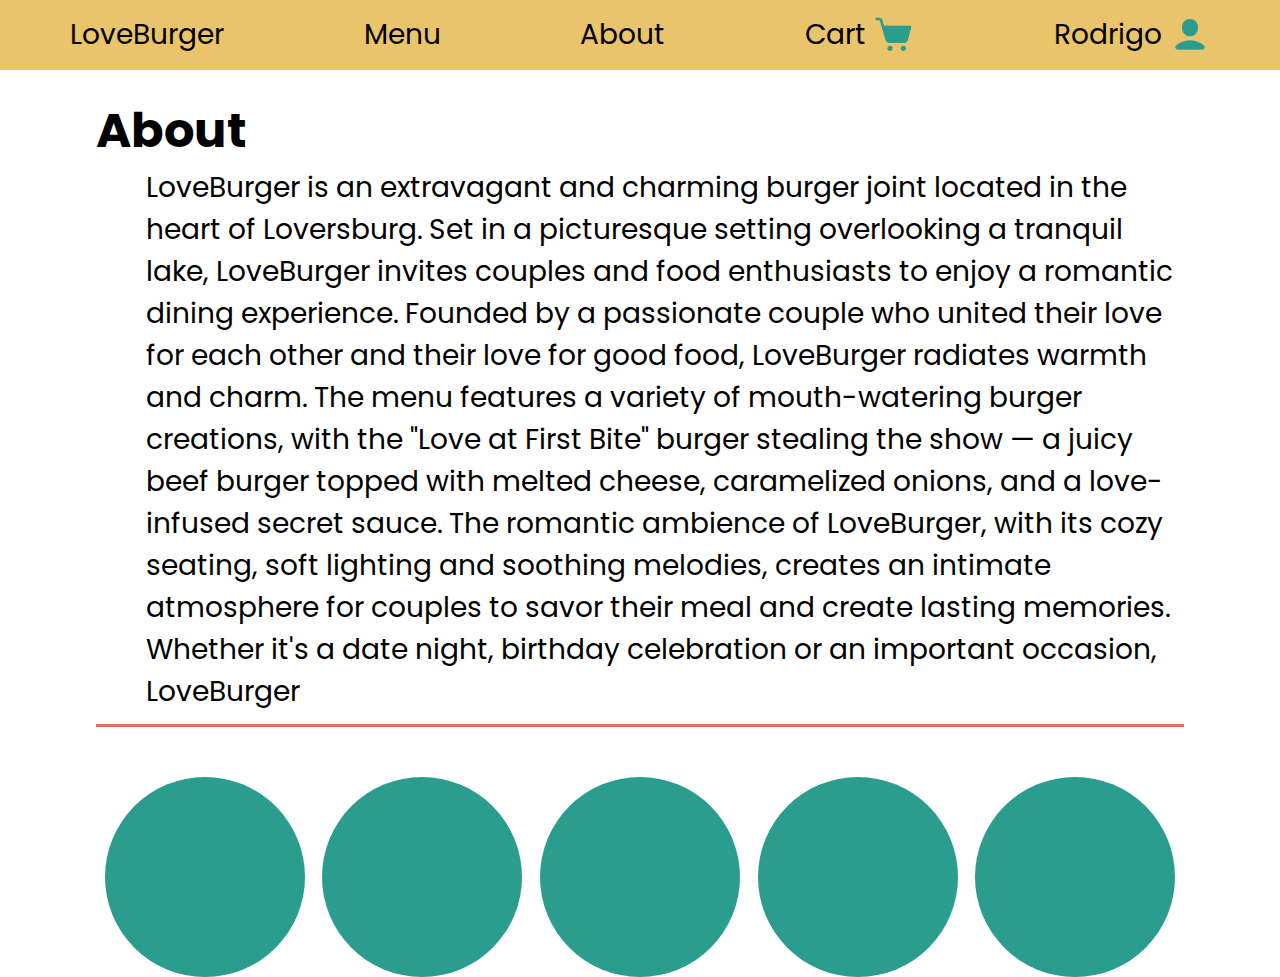
==== about.html @ a91a7531 "Initial commit" ====
<!DOCTYPE html>
<html lang="pr-br">
<head>
    <meta charset="UTF-8">
    <meta name="viewport" content="width=device-width, initial-scale=1.0">
    <title>LoveBurger</title>
    <link rel="stylesheet" href="style.css">
    <script src="js.js"></script>
</head>
<body>
    <header>
        <a href="index.html">LoveBurger</a>
        <a href="index.html">Menu</a>
        <a href="about.html">About</a>
        <a href="cart.html">Cart<img src="imgs/shopping.png"></a>
        <div class="user2"><a href="singpage.html">Rodrigo<img src="imgs/user.png"></a></div>
    </header>
    <main>
        <div class="top-text about">
            <h1>About</h1>
            <p>LoveBurger is an extravagant and charming burger joint located in the heart of Loversburg. Set in a picturesque setting overlooking a tranquil lake, LoveBurger invites couples and food enthusiasts to enjoy a romantic dining experience. Founded by a passionate couple who united their love for each other and their love for good food, LoveBurger radiates warmth and charm. The menu features a variety of mouth-watering burger creations, with the "Love at First Bite" burger stealing the show — a juicy beef burger topped with melted cheese, caramelized onions, and a love-infused secret sauce. The romantic ambience of LoveBurger, with its cozy seating, soft lighting and soothing melodies, creates an intimate atmosphere for couples to savor their meal and create lasting memories. Whether it's a date night, birthday celebration or an important occasion, LoveBurger</p>
        </div>
        <div class="about-imgs">
            <div class="about-imgs-circle"></div>
            <div class="about-imgs-circle"></div>
            <div class="about-imgs-circle"></div>
            <div class="about-imgs-circle"></div>
            <div class="about-imgs-circle"></div>
        </div>
    </main>
</body>
</html>
---- style.css ----
@import url('https://fonts.googleapis.com/css2?family=DM+Mono:wght@300;400;500&family=Open+Sans:wght@300;400;600;700&family=Poppins:wght@100;400&display=swap');
*{
    margin: 0px;
    padding: 0px;
    text-decoration: none;
    border: 0px;
    box-sizing: border-box;
    font-family: 'DM Mono', monospace;
    font-family: 'Open Sans', sans-serif;
    font-family: 'Poppins', sans-serif;
}
header{
    display: flex;
    align-items: center;
    justify-content: space-around;
    width: 100%;
    background-color: #E9C46A;
    height: 70px;
    font-size: 28px;
}
header a{
    color: black;
    display: flex;
    align-items: center;
}
header .user2{
    display: flex;
    flex-direction: column;
}
header a img{
    margin-left: 8px;
}
main{
    width: 85%;
    margin: auto;
}
.top-text h1{
    font-size: 48px;
    margin-top: 25px;
}
.top-text p{
    max-width: 600px;
    margin-left: 50px;
    margin-bottom: 1%;
    font-size: 24px;
}
.top-text{
    border-bottom: solid 3px #E76F51;
}
.menu{
    margin-top: 20px;
    display: flex;
    justify-content: space-evenly;
    flex-wrap: wrap;
    gap: 20px 50px;
}

.menu-item .img-lanch{
    width: 250px;
    min-height: 250px;
}
.menu-item h2{
    text-align: center;
    font-size: 32px;
}
.manu-values{
    display: flex;
    align-items: center;
    justify-content: space-around;
}

.menu-value-number{
    display: flex;
}
.about p{
    max-width: 100%;
    font-size: 28px;
}
.menu-type p{
    font-size: 18px;
}
.number-value{
    border-radius: 12px;
    background: #2A9D8F;
    width: 100%;
    height: 40px;
    display: flex;
    align-items: center;
    justify-content: center;
}
.number-value p{
    border-radius: 8px;
    background: #ffffff;
    width: 80%;
    height: 70%;
    display: flex;
    align-items: center;
    justify-content: center;
}
.add-a-cart{
    border-radius: 12px;
    background: #2A9D8F;
    width: 100%;
    height: 40px;
    padding: 10px;
    margin-top: 10px;
    color: white;
    display: flex;
    align-items: center;
    justify-content: center;
}
.plus{
    width: 40px;
    height: 40px;
}
.value-product{
    align-items: center;
    font-size: 28px;
}
.about-imgs{
    display: flex;
    align-items: center;
    justify-content: space-around;
    flex-wrap: wrap;
    width: 100%;
}
.about-imgs-circle{
    margin-top: 50px;
    width: 200px;
    height: 200px;
    border-radius: 50%;
    background-color: #2A9D8F;
}
footer{

    background-color: #E9C46A;
    width: 100%;
    position: fixed;
    bottom: 0;
    height: 100px;
    display: flex;
    align-items: center;
    justify-content: center;
}
footer div{
    background-color: white;
    width: 20%;
    border-radius: 19px;
    padding: 15px 20px;
    display: flex;
    align-items: center;
    justify-content: center;
}
.item-cart{
    width: 100%;
    display: flex;
    align-items: center;
    border-bottom: 3px solid #E76F51;
    padding-bottom: 10px;
}
.item-cart img{
    width: 200px;
    height: 200px;
}
.item-info-cart{
    margin-left: 20px;
}

.item-info-cart .name-lanch{
    font-size: 32px;    
}
.item-info-cart .item-info-qnt{
    margin-top: 20px;
    padding: 5px 10px;
    background-color: #e5e2e2;
    border-radius: 12px;
    font-size: 18px;
    display: flex;
    width: 85px;
}
.item-info-cart .item-info-qnt input{
    width: 25px;
    font-size: 18px;
    outline: none;
    border: none;
    margin-left: 10px;
    background-color: #e5e2e2;
}
.item-info-cart .cart-value{
    font-size: 32px;
}
.cart-infos{
    display: flex;
    width: 100%;
    justify-content: space-between;
}
.color-green{
    color: limegreen;
}
.color-red{
    color: red;
}
.cart-main{
    padding-bottom: 200px;
}
.index-main{
    padding-bottom: 100px;
}
.user2{
    display: flex;
}
.content-sign{
    width: 100%;
    margin-top: 60px;
}
.SignIn,.SignUp{
    height: 100%;
    display: flex;
    align-items: center;
}

.card{
    position: absolute;
    z-index: 10;
    width: 35%;
    height: 700px;
    border-radius: 84px;
    border-left: 9px solid rgba(49, 232, 210, 0.905);
    letter-spacing: 1px;
    background: rgb(25, 239, 214);
    box-shadow: 15px 10px 28px 0px rgba(0, 0, 0, 0.25), inset -3px -3px 40px 0px rgba(0, 0, 0, 0.216);
    display: flex;
    align-items: center;
    flex-direction: column;
}
.card .Signin-title{
    width: 279px;
    height: 71px;
    border-radius: 20px;
    background: #FFF;
    box-shadow: 9px 9px 13px 2px rgba(0, 0, 0, 0.25);
    color: #000;
    font-size: 44px;
    font-family: DM Mono;
    display: flex;
    align-items: center;
    justify-content: center;
    margin-top: 70px;
}
.card form{
    display: flex;
    flex-direction: column;
    align-items: left;
    width: 70%;
    margin-top: 60px;
    color: #ffffff;
    font-size: 38px;
    text-align: left;
    font-family: DM Mono;
}
.card form input{
    outline: none;
    background-color: transparent;
    border-bottom: 2px solid rgb(255, 255, 255);
    color: white;
    font-size: 20px;
    margin-bottom: 30px;
    height: 40px;
    transition: 0.5s;
}
.card form input:focus{
    transform: scale(1.05);
    transition: 0.5s;
    border-bottom: #fa9d46 3px solid;
}
.card button{
    color: #FFF;
    font-size: 44px;
    font-family: DM Mono;
    width: 50%;
    border-radius: 20px;
    background: #FEA24D;
    box-shadow: 9px 9px 13px 2px rgba(0, 0, 0, 0.25);
    width: 60%;
    height: 100px;
    margin: 100px auto 0px auto;
    transition: 0.5s;
}
.card button:hover{
    transition: 0.5s;
    background: white;
    color: #FEA24D;
}

.background{
    position: relative;
    margin-left: 15%;
    z-index: 0;
    width: 80%;
    height: 800px;
    border-radius: 84px;
    background: rgba(207, 255, 252, 1);
    box-shadow: 30px 18px 24px 0px rgba(0, 0, 0, 0.25);
}
.right-card{
    position: absolute;
    z-index: 10;
    right: 0;
    width: 35%;
    margin-right: 10%;
    height: 700px;
    border-radius: 84px;
    border-right: 9px solid rgba(252, 162, 26, 0.812);
    background: #FFF7F0;
    box-shadow: -23px 32px 28px 0px rgba(0, 0, 0, 0.25),inset -3px -3px 40px 0px rgba(0, 0, 0, 0.216);
    display: flex;
    align-items: center;
    flex-direction: column;
}
.right-card .Signup-title{
    width: 279px;
    height: 71px;
    border-radius: 20px;
    background: #FFF;
    box-shadow: 9px 9px 13px 2px rgba(0, 0, 0, 0.25);
    color: #000;
    font-size: 44px;
    font-family: DM Mono;
    display: flex;
    align-items: center;
    justify-content: center;
    margin-top: 40px;
}
.right-card form{
    display: flex;
    flex-direction: column;
    align-items: left;
    width: 70%;
    margin-top: 40px;
    color: #000;
    font-size: 32px;
    text-align: left;
    font-family: DM Mono;
}
.right-card form input{
    outline: none;
    background-color: transparent;
    border-bottom: 3px solid rgb(0, 0, 0);
    font-size: 20px;
    margin-bottom: 20px;
    height: 40px;
    transition: 0.5s;
}
label{
    transition: 0.5s;
}
label:hover{
    cursor: pointer;
    transform: scale(1.03);
    transition: 0.5s;
}
.right-card form input:focus{
    transition: 0.5s;
    transform: scale(1.05);
    border-bottom: 3px solid rgb(5, 218, 229);
}
.right-card form button{
    color: #FFF;
    font-size: 44px;
    font-family: DM Mono;
    width: 50%;
    border-radius: 20px;
    background: rgba(54, 220, 200, 0.68);
    box-shadow: 9px 9px 13px 2px rgba(0, 0, 0, 0.25);
    width: 60%;
    height: 100px;
    margin: 50px auto 0px auto;
    transition: 0.5s;
}
.right-card form button:hover{
    transition: 0.5s;
    color: #3ae1cd;
    background-color: #FFF7F0;
}
.right-background button{
    transition: 0.5s;
}
.right-background button:hover{
    transition: 0.5s;
    color: #3ae1cd;
    background-color: #FFF7F0;
}
.right-background{
    margin-left: 5%;
    z-index: 0;
    width: 80%;
    height: 800px;
    border-radius: 84px;
    background: rgba(254, 162, 77, 1);
    box-shadow: 30px 18px 24px 0px rgba(0, 0, 0, 0.25);
}
.text-page{
    padding: 40px 60px;
}
.text-page p{
    font-size: 35px;
    font-family: DM Mono;
    max-width: 60%;
}

.text-page-left{
    display: flex;
    justify-content: right;
    text-align: left;
    flex-direction: column;
}
.text-page-left p{
    max-width: 100%;
    width: 700px;
}
.text-page-right{
    color: white;
    text-align: left;
}
.text-page button{
    margin-top: 12vw;
    width: 40%;
    height: 100px;
    border-radius: 20px;
    font-size: 42px;
    color: white;
    box-shadow: 9px 9px 13px 2px rgba(0, 0, 0, 0.25);
}
.text-page-left button{
    background: #fa9d46;
    transition: 0.5s;
}
.text-page-left button:hover{
    transition: 0.5s;
    background: white;
    color: #FEA24D;
}
.text-page-right button{
    background-color: #2A9D8F;
}
.displaynone{
    display: none;
}
.pointer{
    cursor: pointer;
}
.pteste2{
    width: 750px;
}

.pteste{
    display: flex;
    justify-content: end;
}

.animate1{
    animation: animate1 1.5s ease;
}
.animate2{
    animation: animate2 1.5s ease;
}
.animate1back{
    animation: animate1back 1.5s ease;
}
.animate2back{
    animation: animate2back 1.5s ease;
}
@keyframes animate1 {
    0%{
        
    }
    100%{
        margin-right: -15%;
        opacity: 0;
    }
}
@keyframes animate1back {
    0%{
        opacity: 0;
        margin-right: -15%;
    }
    100%{
        margin-right: 10%;
        opacity: 1;
    }
}
@keyframes animate2 {
    0%{
        margin-left: -20%;
        opacity: 0;
    }
    100%{
        margin-left: 0px;
    }
}
@keyframes animate2back {
    0%{
        margin-left: 0px;
        opacity: 1;
    }
    100%{
        opacity: 0;
        margin-left: -20%;
    }
}
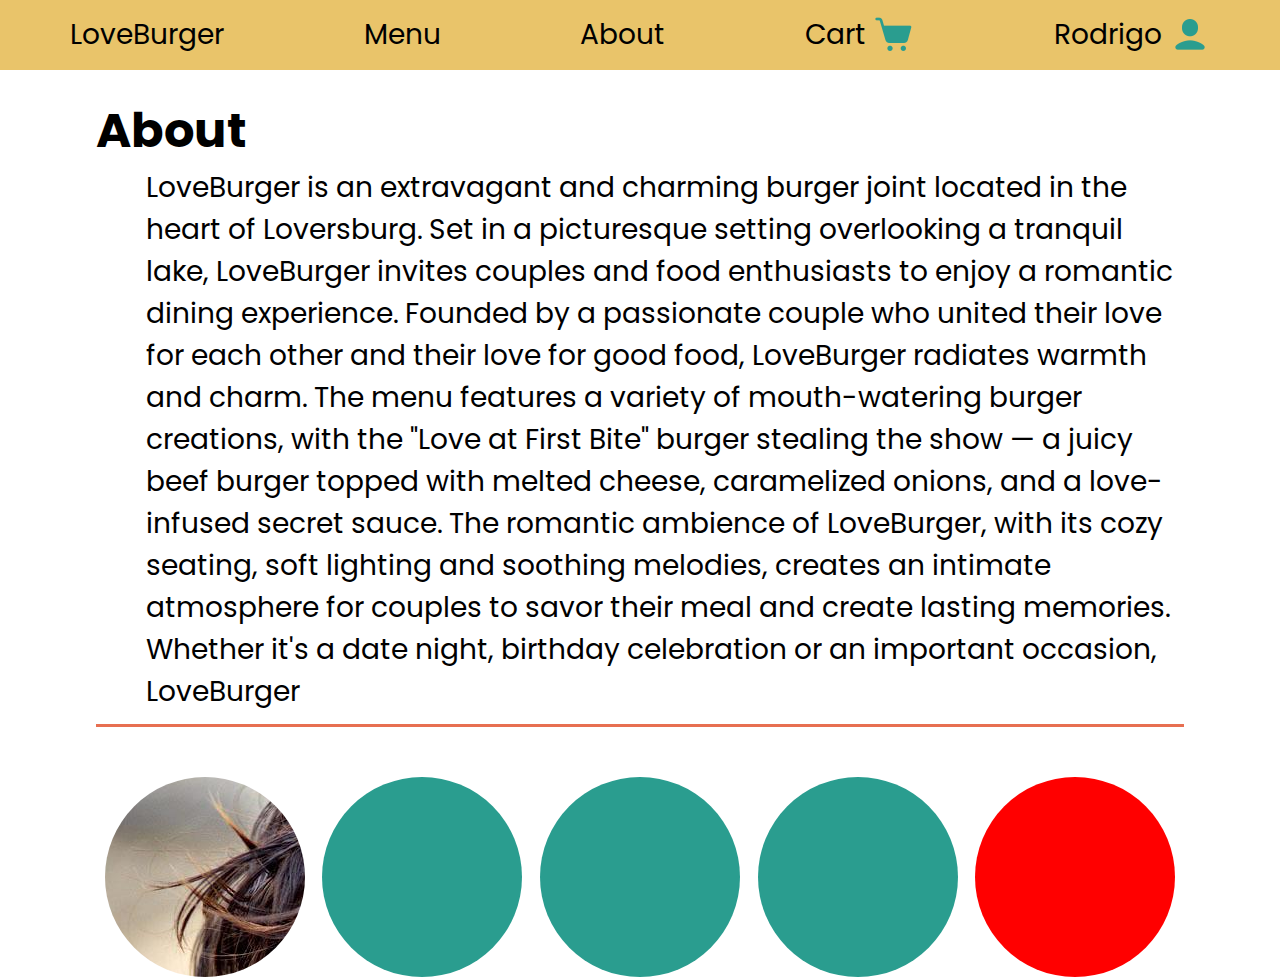
==== commit 80bae690: "LoveBurger" ====
--- a/about.html
+++ b/about.html
@@ -9,8 +9,8 @@
 </head>
 <body>
     <header>
-        <a href="index.html">LoveBurger</a>
-        <a href="index.html">Menu</a>
+        <a href="index.php">LoveBurger</a>
+        <a href="index.php">Menu</a>
         <a href="about.html">About</a>
         <a href="cart.html">Cart<img src="imgs/shopping.png"></a>
         <div class="user2"><a href="singpage.html">Rodrigo<img src="imgs/user.png"></a></div>
@@ -21,7 +21,7 @@
             <p>LoveBurger is an extravagant and charming burger joint located in the heart of Loversburg. Set in a picturesque setting overlooking a tranquil lake, LoveBurger invites couples and food enthusiasts to enjoy a romantic dining experience. Founded by a passionate couple who united their love for each other and their love for good food, LoveBurger radiates warmth and charm. The menu features a variety of mouth-watering burger creations, with the "Love at First Bite" burger stealing the show — a juicy beef burger topped with melted cheese, caramelized onions, and a love-infused secret sauce. The romantic ambience of LoveBurger, with its cozy seating, soft lighting and soothing melodies, creates an intimate atmosphere for couples to savor their meal and create lasting memories. Whether it's a date night, birthday celebration or an important occasion, LoveBurger</p>
         </div>
         <div class="about-imgs">
-            <div class="about-imgs-circle"></div>
+            <div class="about-imgs-circle" style="background-image: url('imgs/pessoa1.jpg');"></div>
             <div class="about-imgs-circle"></div>
             <div class="about-imgs-circle"></div>
             <div class="about-imgs-circle"></div>
--- a/style.css
+++ b/style.css
@@ -130,6 +130,9 @@
     height: 200px;
     border-radius: 50%;
     background-color: #2A9D8F;
+}
+.about-imgs-circle:last-child{
+    background-color: red;
 }
 footer{
 
@@ -457,54 +460,255 @@
     display: flex;
     justify-content: end;
 }
-
-.animate1{
-    animation: animate1 1.5s ease;
-}
-.animate2{
-    animation: animate2 1.5s ease;
-}
-.animate1back{
-    animation: animate1back 1.5s ease;
-}
-.animate2back{
-    animation: animate2back 1.5s ease;
-}
-@keyframes animate1 {
-    0%{
-        
-    }
-    100%{
-        margin-right: -15%;
-        opacity: 0;
-    }
-}
-@keyframes animate1back {
-    0%{
-        opacity: 0;
-        margin-right: -15%;
-    }
-    100%{
-        margin-right: 10%;
-        opacity: 1;
-    }
-}
-@keyframes animate2 {
-    0%{
-        margin-left: -20%;
-        opacity: 0;
-    }
-    100%{
-        margin-left: 0px;
-    }
-}
-@keyframes animate2back {
-    0%{
-        margin-left: 0px;
-        opacity: 1;
-    }
-    100%{
-        opacity: 0;
-        margin-left: -20%;
-    }
+.admin{
+    display: flex;
+    align-items: center;
+    justify-content: center;
+    flex-direction: column;
+}
+.admin .admin-commands{
+    margin-top: 3vw;
+    width: 50%;
+    height: 81px;
+    display: flex;
+    align-items: center;
+    justify-content: center;
+    border-radius: 20px;
+    border: 5px solid #FEA24D;
+    background: #FFF;
+    box-shadow: 9px 9px 13px 2px rgba(0, 0, 0, 0.25);
+    color: #FEA24D;
+    font-size: 48px;
+    font-family: DM Mono;
+}
+.admin .admin-card-commands{
+    margin-top: 3vw;
+    width: 100%;
+    height: 81px;
+    display: flex;
+    align-items: center;
+    justify-content: center;
+    border-radius: 20px;
+    color: #FFF;
+    box-shadow: 9px 9px 13px 2px rgba(0, 0, 0, 0.25);
+    background-color: #FEA24D;
+    font-size: 48px;
+    font-family: DM Mono;
+}
+.admin .admin-card-commands a{
+    color: #FFF;
+}
+.admin-add{
+    margin-top: 5vh;
+    margin-bottom: 8vh;
+    display: flex;
+    flex-direction: column;
+    align-items: center;
+    justify-content: center;
+    border-radius: 84px;
+    border-right: 7px solid rgba(242, 114, 21, 0.69);
+    background: #FFF7F0;
+    width: 70%;
+    box-shadow: -23px 32px 28px 0px rgba(0, 0, 0, 0.25);
+}
+.admin-add-content{
+    width: 80%;
+    padding: 50px 0px;
+}
+
+.header-admin-add{
+    display: flex;
+    align-items: center;
+    height: 60px;
+    border-radius: 20px;
+    background: #FEA24D;
+    box-shadow: 9px 9px 13px 2px rgba(0, 0, 0, 0.25);
+    color: #FFF;
+    font-size: 38px;
+    font-family: DM Mono;
+}
+.header-admin-add a:first-child{
+    color: white;
+    position: absolute;
+    margin-left: 20px;
+    opacity: 0.7;
+    transition: 0.5s;
+}
+.header-admin-add a:first-child:hover{
+    opacity: 1;
+    transition: 0.5s;
+}
+.header-admin-add p{
+    margin: auto;
+}
+.form-admin-add{
+    display: flex;
+    justify-content: space-around   ;
+}
+.form-admin-add-1{
+    display: flex;
+    flex-direction: column;
+    align-items: center;
+    width: 50%;
+}
+.form-admin-add-2{
+    width: 50%;
+}
+.form-admin-add-2{
+    margin-top: 50px;
+    display: flex;
+    flex-direction: column;
+    color: #000;
+    font-size: 32px;
+    font-family: DM Mono;
+}
+.form-admin-add-2 input{
+    font-size: 20px;
+    outline: none;
+    border-bottom: 3px solid black;
+    background: transparent;
+    margin-bottom: 25px;
+    transition: 0.5s;
+}
+.form-admin-add-2 input:focus{
+    transition: 0.5s;
+    transform: scale(1.03);
+    border-bottom: 3px solid rgb(0, 229, 255);
+}
+.form-admin-add-2 button{
+
+    margin:  50px auto 0px auto;
+    color: #FFF;
+    font-size: 42px;
+    font-family: DM Mono;
+    height: 80px;
+    width: 80%;
+    border-radius: 34px;
+    background: rgba(54, 220, 200, 0.68);
+}
+.form-admin-add-1 img{
+    margin-top: 50px;
+    width: 350px;
+    height: 350px;
+    background-color: rgb(255, 255, 255);
+}
+.form-admin-add-1 input{
+    border: none;
+    margin-top: 20px;
+    background-color: #2A9D8F;
+    color: white;
+}
+.content-admin-stock{
+    margin-top: 50px;
+}
+.card-admin-stock{
+    display: flex;
+    margin-bottom: 50px;
+    border-bottom: #FEA24D 3px solid;
+}
+.bd-admin-stock-info{
+    width: 100%;
+    display: flex;
+    justify-content: center;
+    align-items: center;
+    flex-wrap: wrap;
+}
+.bd-admin-stock-info form{
+    display: flex;
+    flex-wrap: wrap;
+    gap: 30px 0px;
+    justify-content: space-between;
+}
+.bd-admin-stock-info form input{
+    outline: none;
+    width: 30%;
+    margin-left: 10px;
+    height: 60px;
+    border-radius: 20px;
+    background: #FFF;
+    box-shadow: 9px 9px 13px 2px rgba(0, 0, 0, 0.25);
+    text-align: center;
+    font-size: 28px;
+    color: #FEA24D;
+}
+.bd-admin-stock-info form input:nth-child(5){
+    background-color: #32EE03;
+    color: #FFF;
+}
+.admin-delete:nth-child(6){
+    background: #F00;
+    color: #FFF;
+}
+.admin-stock-img img{
+    width: 300px;
+}
+.header-admin-add2{
+    margin-top: 30px;
+    margin-bottom: 30px;
+    display: flex;
+    align-items: center;
+    width: 1000px;
+    height: 60px;
+    border-radius: 20px;
+    background: #FEA24D;
+    box-shadow: 9px 9px 13px 2px rgba(0, 0, 0, 0.25);
+    color: #FFF;
+    font-size: 28px;
+    font-family: DM Mono;
+}
+.header-admin-add2 a:first-child{
+    color: white;
+    position: absolute;
+    margin-left: 20px;
+    opacity: 0.7;
+    transition: 0.5s;
+}
+.header-admin-add2 a:first-child:hover{
+    opacity: 1;
+    transition: 0.5s;
+}
+.header-admin-add2 p{
+    margin: auto;
+}
+.admin-stock-btns{
+    display: flex;
+    justify-content: space-around;
+    width: 100%;
+    margin-bottom: 50px;
+}
+.admin-stock{
+    width: 20%;
+}
+.btn-admin{
+    height: 60px;
+    border-radius: 20px;
+    background: #FFF;
+    box-shadow: 9px 9px 13px 2px rgba(0, 0, 0, 0.25); 
+    color: #000000;
+    font-family: DM Mono;
+    font-style: normal;
+    font-weight: 400;
+    line-height: normal;
+    display: flex;
+    align-items: center;
+    justify-content: center;
+    margin-bottom: 30px;
+}
+.btn-admin-orange{
+    color: #FEA24D;
+}
+.admin-add2{
+    margin-top: 5vh;
+    margin-bottom: 8vh;
+    display: flex;
+    flex-direction: column;
+    align-items: center;
+    justify-content: center;
+    border-radius: 84px;
+    border-right: 7px solid rgba(242, 114, 21, 0.69);
+    background: #FFF7F0;
+    width: 90%;
+}
+.smallletter{
+    font-size: 16px;
 }